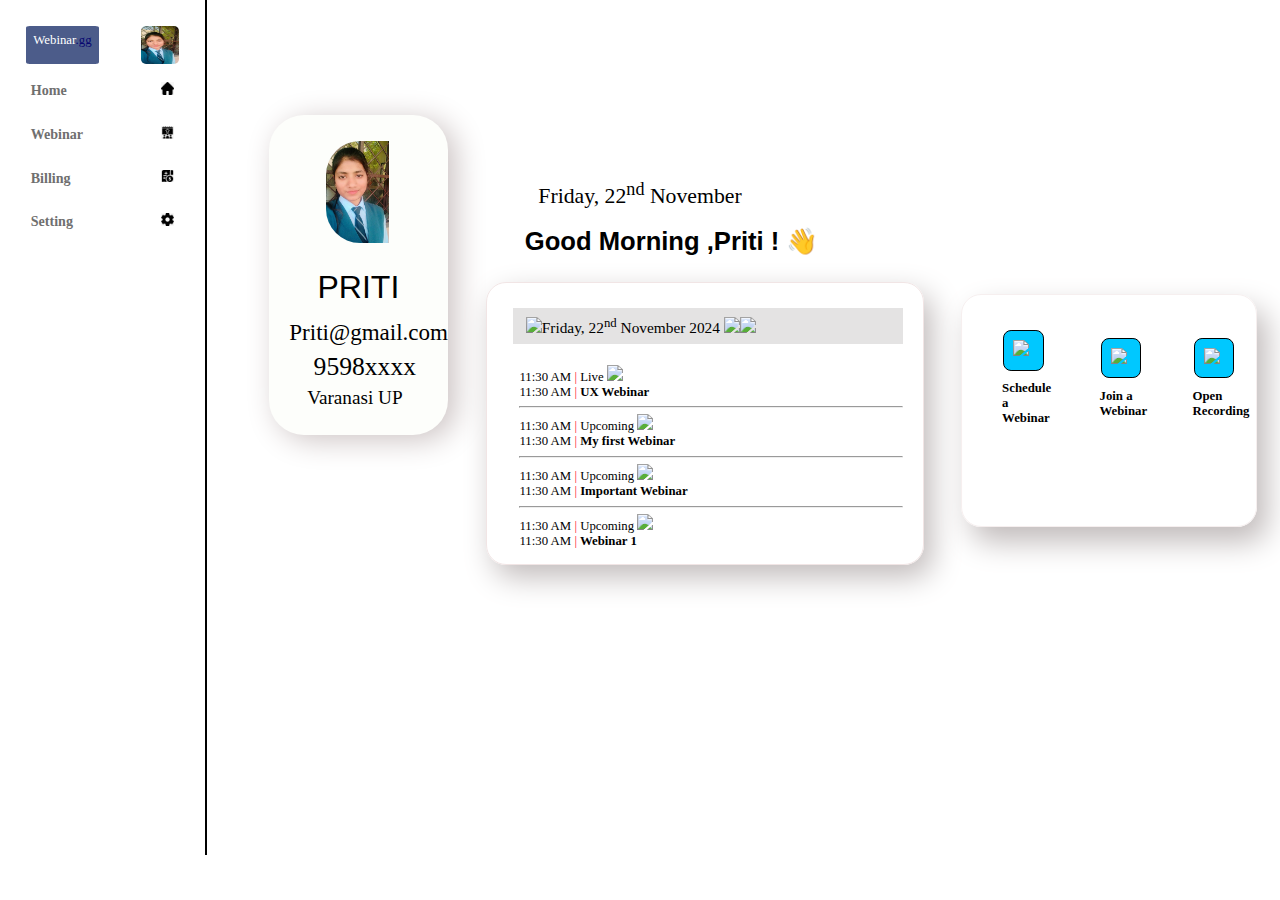
==== home.html @ 4fffc52d "Add files via upload" ====
<!DOCTYPE html>
<html lang="en">
<head>
    <meta charset="UTF-8">
    <meta name="viewport" content="width=device-width, initial-scale=1.0">
    <title>Document</title>
    <link rel="stylesheet" href="home.css">
</head>
<body>
    <div class="imagecontainer"></div>
    <div class="menubar">

        <div class="webinargg">
            <div class="webinarggname">Webinar<span style="color: rgb(7, 7, 112);">.gg</span></div>
            <img class="baarprofilephoto" src="profile.jpg" alt="">
           </div>
        <div  class="baar">
           
            <div class="homename">Home</div>
            <img class="logo" src="homelogo.jpg" alt="">
        </div>
        <div class="baar">
            <div class="webinarname">Webinar</div>
            <img class="logo" src="webinar.jpg" alt="">
        </div>
        <div class="baar">
            <div class="billingname">Billing</div>
            <img class="logo" src="billing.jpg" alt="">
        </div>
        <div class="baar">
            <div class="settingname">Setting</div>
            <img class="logo" src="setting.jpg" alt="">
        </div>
    </div>
    <div class="profile">
    <div class="profilephoto"></div>
    <div class="profilename">PRITI</div>
    
    <div class="gmail">Priti@gmail.com</div>
    <div class="contact">9598xxxx</div>
    <div class="address">Varanasi UP</div>
    </div>
    <div class="daydate">Friday, 22<sup>nd</sup> November</div>
    <div class="goodmorning">Good Morning ,Priti ! &#128075</div>
    <div class="webdate">
        <div class="date"><a class="p"><img src="https://img.icons8.com/?size=100&id=l2uDHCMaMwZL&format=png&color=000000"width="40px">Friday, 22<sup>nd</sup> November 2024 <img src="https://creazilla-store.fra1.digitaloceanspaces.com/icons/3196659/chevron-down-icon-md.png"width="23px"><img src="https://jetruby.com/wp-content/uploads/2023/09/Screenshot-2023-09-01-at-19.01.png"width="100px"></a></div>
        <div class="settime">
        <div> 
            <div>11:30 AM <l>|</l> Live <img src="https://img.icons8.com/?size=100&id=11402&format=png&color=FA5252"width="90px"></div>
            <div>11:30 AM <l>|</l> <d>UX Webinar</d></div>
         </div>
         <hr>
        <div> 
            <div>11:30 AM <l>|</l> Upcoming <img src="https://img.icons8.com/?size=100&id=11402&format=png&color=228BE6"width="90px"></div>
            <div>11:30 AM <l>|</l><d> My first Webinar</d></div>
         </div>
         <hr>
         <div> 
            <div>11:30 AM <l>|</l> Upcoming <img src="https://img.icons8.com/?size=100&id=11402&format=png&color=228BE6"width="90px"></div>
            <div>11:30 AM <l>|</l> <d>Important Webinar</d></div>
         </div>
         <hr>
         <div> 
            <div>11:30 AM <l>|</l> Upcoming <img src="https://img.icons8.com/?size=100&id=11402&format=png&color=228BE6"width="90px"></div>
            <div>11:30 AM <l>|</l><d> Webinar 1</d></div>
         </div>
        </div>
        <div class="options">
          <table><tr><td> 
             <div class="box"><h5 class="botton"><img src="https://img.icons8.com/?size=100&id=l2uDHCMaMwZL&format=png&color=000000"width="80px"></h5></div>
            <h2>Schedule a Webinar</h2>
            </td><td>
            <div class="box"><h5 class="botton"><img src="https://img.icons8.com/?size=100&id=3220&format=png&color=000000"width="80px"></h5></div>
            <h2>Join a Webinar</h2>
          </td><td>  <div class="box"><h5 class="botton"><img src="https://img.icons8.com/?size=100&id=11402&format=png&color=000000"width="80px"></h5></div>
            <h2>Open Recording</h2>
        </td></tr></table>
        </div>
    </div>
</body>
</html>
---- home.css ----
body{
    margin: 0px;
}
.imagecontainer{
    background-image:url('https://th.bing.com/th/id/R.4eb01b6d1de8180fc16a7ea457df2dd0?rik=mDmVmiPWKjG19Q&riu=http%3a%2f%2fwallup.net%2fwp-content%2fuploads%2f2016%2f01%2f102787-nature-mountain-river-landscape.jpg&ehk=tKQDONLRX3EXEvzzdRuXB5UBE3a0IgFKug46zeMojOg%3d&risl=&pid=ImgRaw&r=0') ;
    height: 14vw;
    width:100%;
    background-size: cover;
    float: right;
    position: relative;
}
.profile{
    height: 25vw;
    width:14vw;
    background-color: rgb(253, 254, 251);
    position: absolute;
    left: 21vw;
    top: 9vw;
    border-radius: 35px;
    box-shadow: 8px 5px 30px rgb(204, 195, 195);
}
.profilephoto{
    height: 8vw;
    width:10vw;
    display: block;
    background-image: url("priti1.jpeg");
    margin: 2vw;
    margin-left: 4.5vw;
    border-radius: 34px;
    background-size: contain;
    background-repeat: no-repeat;
}
.profilename{
    display: flex;
    font-size: 2.5vw;
    font-family: 'Franklin Gothic Medium', 'Arial Narrow', Arial, sans-serif;
    justify-content: center;

}
.gmail{
    margin-top: 1vw;
    margin-left:1.6vw;
    font-size: 1.8vw;
}
.contact{
    margin-top: 0.5vw;
    margin-left: 3.5vw;
    font-size: 2vw;
}
.address{
    margin-top: 0.4vw;
    margin-left: 3vw;
    font-size: 1.5vw;
}
.goodmorning{
    margin-left: 41vw;
    margin-top: 1.3vw;
    font-size: 2vw;
    font-family:Verdana, Geneva, Tahoma, sans-serif;
    font-weight:bolder;
}
.daydate{
    text-align: center;
    font-size: 1.7vw;
}
.webdate{
    width: 34vw;
    height: 22vw;
    border: 1px solid rgb(241, 229, 229);
    border-radius: 20px;
    box-shadow: 8px 12px 30px rgb(193, 187, 187);
    margin-left: 38vw;
    margin-top: 2vw;
}
.date{
    background-color: rgb(228, 227, 227);
    height: 1.2vw;
    width: 30vw;
    margin-top: 2vw;
    margin-left: 2vw;
    padding-left: 0.5vw;
    padding-top: 0.6vw;
    padding-bottom: 1vw;
}
.p{
    text-align: center;
    margin-top: 0%;
    font-size: 1.2vw;
    padding-left: 0.5vw;
}
.settime{
    height: 1.2vw;
    width: 30vw;
    margin-top:1vw;
    margin-left: 2vw;
    padding-left: 0.5vw;
    padding-top: 0.6vw;
    padding-bottom: 1vw;
    font-size: 1vw;
}
l{
    color: rgb(255, 0, 51);
}
d{
    font-size: 1vw;
    font-weight:677;
}
.options{
    position: absolute;
    width: 23vw;
    height: 18vw;
    border: 1px solid rgb(246, 239, 239);
    border-radius: 20px;
    box-shadow: 10px 15px 30px rgb(193, 187, 187);
    margin-left: 37vw;
    top: 23vw;
}
.box{
    width: 3vw;
    height: 3vw;
    background-color: rgb(0, 200, 255);
    border: 1px solid black;
    border-radius: 20%;
    margin-left: 3vw;
    margin-top: 2.5vw;
    display: flex;
}
h2{
    margin-left: 2.9vw;
    font-size: 1vw;
}
.botton{
    margin: 0.7vw;
}



.logo{
    height: 1vw;
    width: 1vw;
}
.baar{
    font-size: 1.1vw;
    color: rgb(112, 111, 111);
    font-weight: 550;
    margin-top: 0.7vw;
    display: flex;
    justify-content:space-between;
    margin-left: 1.7vw;
   
    margin-right: 1.7vw;
    border-radius: 5%;
    padding: 0.7vw;

}
.baar:hover{
    font-size: 1.3vw;
    background-color: rgba(111, 137, 151, 0.432);
    cursor:pointer
}
.menubar{
    position: absolute;
    height: 95%;
    border-right:2px solid black;
    display: inline-block;
    background-color: rgb(255, 255, 255);
    width: 16vw;

}
.webinargg{
    margin-top: 2vw;
    display: flex;
    justify-content:space-between;
    margin-left: 2vw;
    margin-right: 2vw;
   

}
.webinarggname{
    font-size: 1vw;
    padding-top: 1vw;
    display:inline-block;
    background-color: rgba(5, 28, 92, 0.719);
    padding: 0.6vw;
    color: white;
    border-radius: 5%;
    
}
.webinarggname:hover{
    cursor: pointer;
    font-size:1.3vw;
}
.baarprofilephoto{
    height: 3vw;
    width: 3vw;
    border-radius: 13%;
}
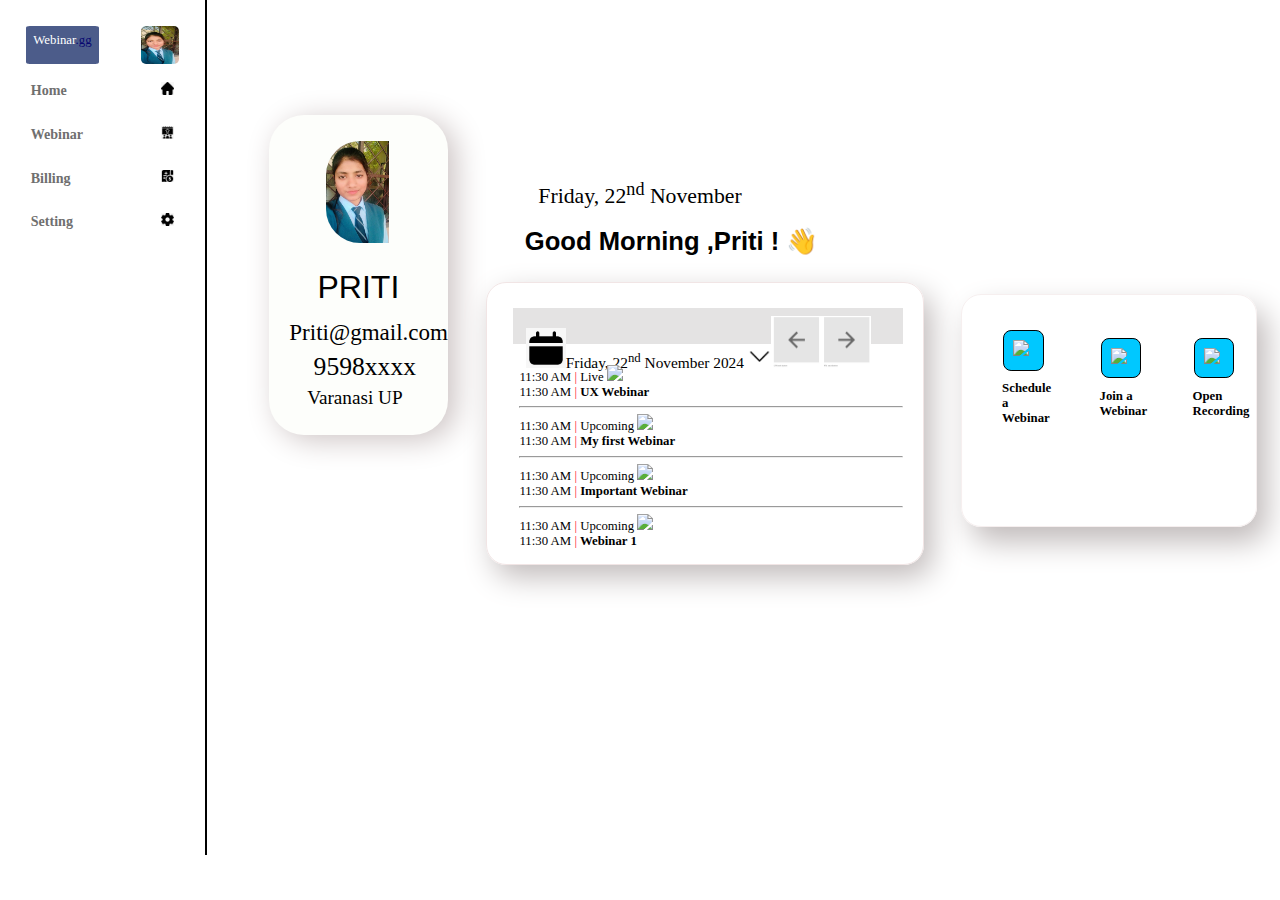
==== commit 3781761f: "Update home.html" ====
--- a/home.html
+++ b/home.html
@@ -43,7 +43,7 @@
     <div class="daydate">Friday, 22<sup>nd</sup> November</div>
     <div class="goodmorning">Good Morning ,Priti ! &#128075</div>
     <div class="webdate">
-        <div class="date"><a class="p"><img src="https://img.icons8.com/?size=100&id=l2uDHCMaMwZL&format=png&color=000000"width="40px">Friday, 22<sup>nd</sup> November 2024 <img src="https://creazilla-store.fra1.digitaloceanspaces.com/icons/3196659/chevron-down-icon-md.png"width="23px"><img src="https://jetruby.com/wp-content/uploads/2023/09/Screenshot-2023-09-01-at-19.01.png"width="100px"></a></div>
+          <div class="date"><a class="p"><img src="time.jpg"width="40px">Friday, 22<sup>nd</sup> November 2024 <img src="listgothrough.png"width="23px"><img src="direction.png"width="100px"></a></div>
         <div class="settime">
         <div> 
             <div>11:30 AM <l>|</l> Live <img src="https://img.icons8.com/?size=100&id=11402&format=png&color=FA5252"width="90px"></div>
@@ -78,4 +78,4 @@
         </div>
     </div>
 </body>
-</html>+</html>
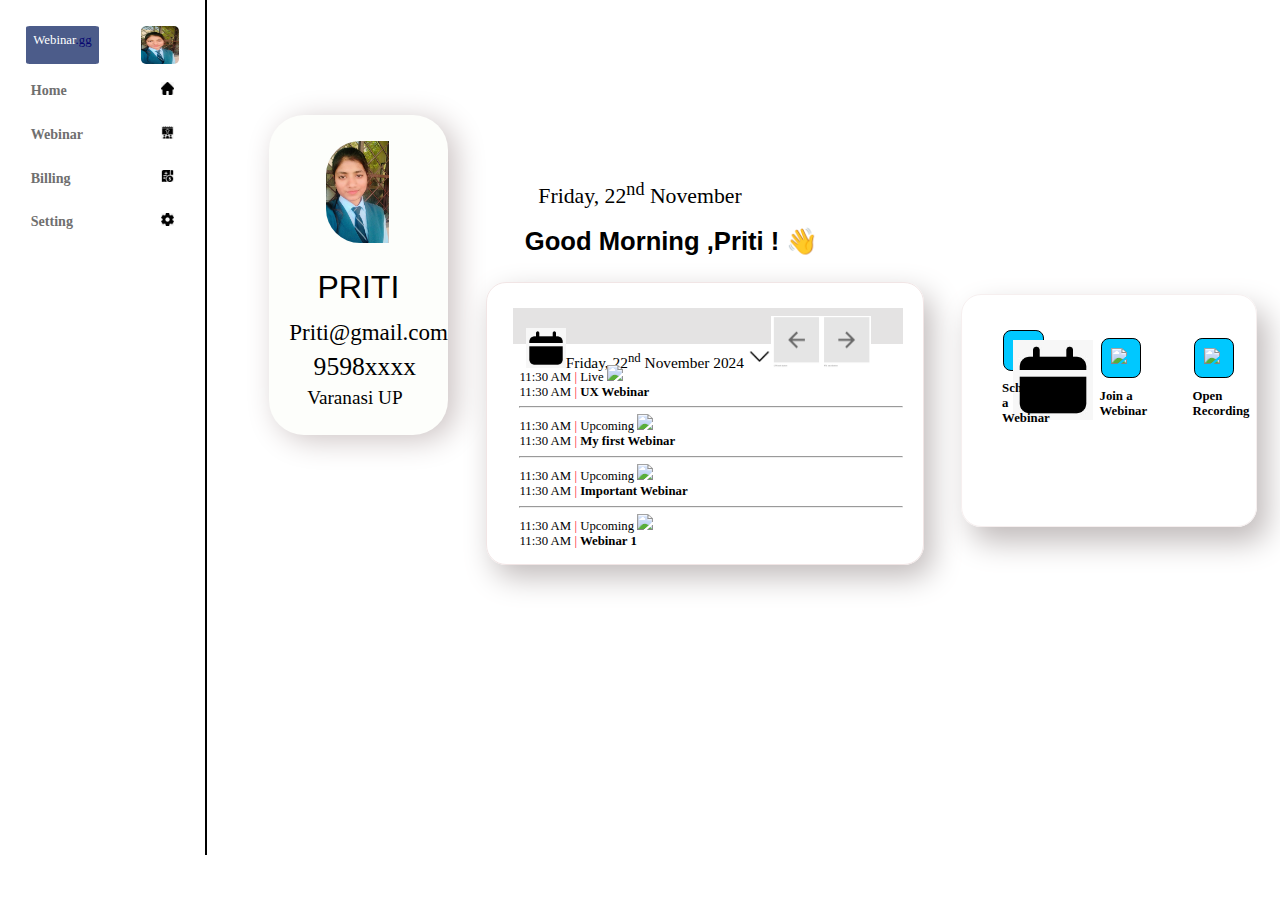
==== commit d733e74a: "Update home.html" ====
--- a/home.html
+++ b/home.html
@@ -67,7 +67,7 @@
         </div>
         <div class="options">
           <table><tr><td> 
-             <div class="box"><h5 class="botton"><img src="https://img.icons8.com/?size=100&id=l2uDHCMaMwZL&format=png&color=000000"width="80px"></h5></div>
+             <div class="box"><h5 class="botton"><img src="time.jpg"width="80px"></h5></div>
             <h2>Schedule a Webinar</h2>
             </td><td>
             <div class="box"><h5 class="botton"><img src="https://img.icons8.com/?size=100&id=3220&format=png&color=000000"width="80px"></h5></div>
